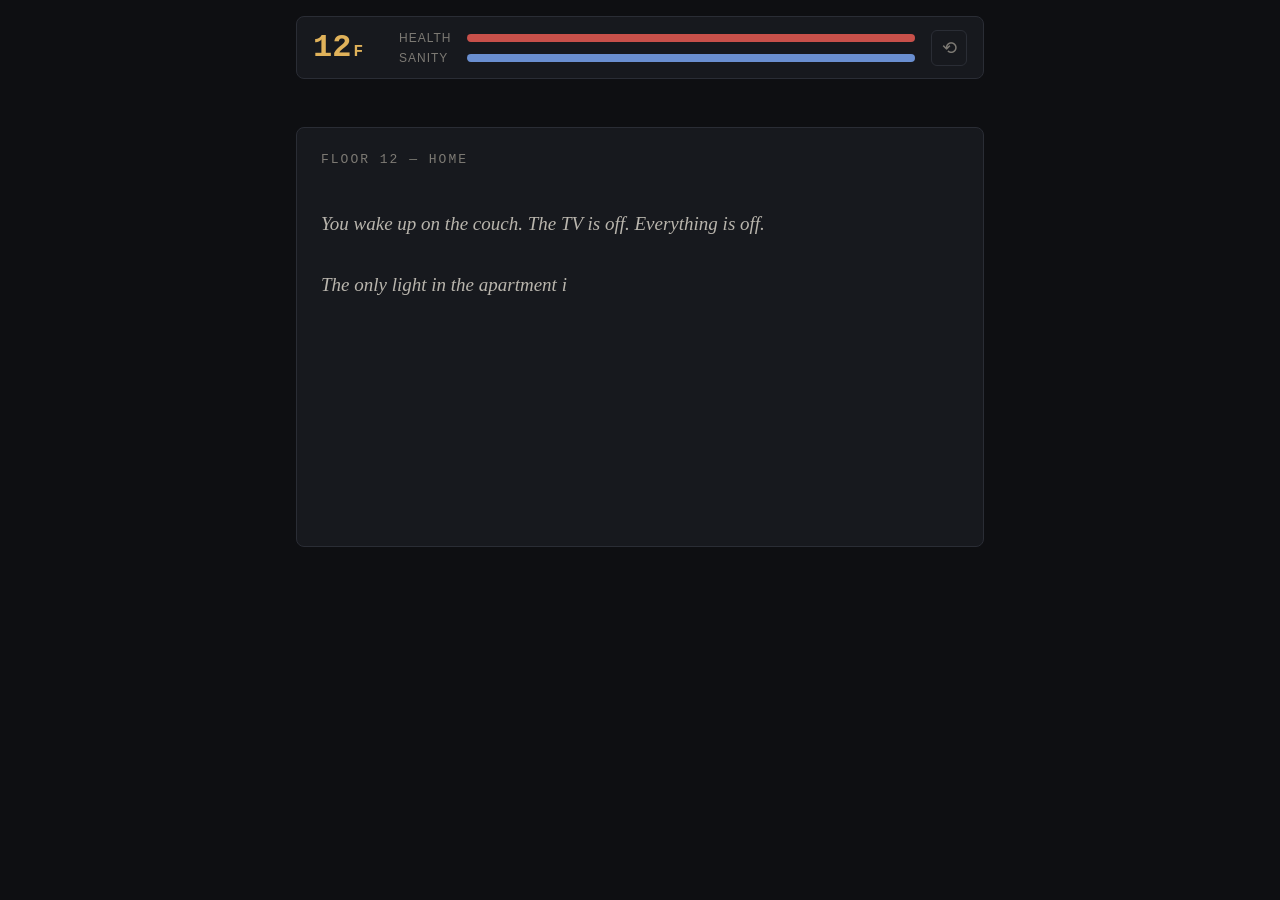
==== index.html @ d9937dc9 "Start Way Down: dialogue engine and floors 12-10 Plain HTML/JS escape-the-building survival game. In" ====
<!doctype html>
<html lang="en">
<head>
  <meta charset="utf-8">
  <meta name="viewport" content="width=device-width, initial-scale=1">
  <title>Way Down</title>
  <link rel="stylesheet" href="style.css">
</head>
<body>
  <div id="app">
    <header id="hud">
      <div id="floor-badge"><span id="floor-num">12</span><small>F</small></div>
      <div id="stats">
        <div class="stat">
          <label>Health</label>
          <div class="bar"><div id="health-bar" class="fill health"></div></div>
        </div>
        <div class="stat">
          <label>Sanity</label>
          <div class="bar"><div id="sanity-bar" class="fill sanity"></div></div>
        </div>
      </div>
      <button id="menu-btn" title="Restart">⟲</button>
    </header>

    <div id="inventory"></div>

    <main id="scene">
      <div id="floor-title"></div>
      <div id="speaker"></div>
      <div id="text"></div>
      <div id="choices"></div>
    </main>
  </div>

  <!-- Engine first, then each floor registers itself. Add new floors here. -->
  <script src="js/engine.js"></script>
  <script src="js/floors/floor12.js"></script>
  <script src="js/floors/floor11.js"></script>
  <script src="js/floors/floor10.js"></script>
  <script src="js/main.js"></script>
</body>
</html>
---- style.css ----
:root {
  --bg: #0e0f12;
  --panel: #17191e;
  --line: #2a2d35;
  --text: #d9d6cf;
  --muted: #7d7a74;
  --accent: #e0b25a;
  --health: #c8504a;
  --sanity: #6a8fd1;
  --danger: #ff6b5e;
}

* { box-sizing: border-box; }

body {
  margin: 0;
  background: var(--bg);
  color: var(--text);
  font-family: Georgia, "Times New Roman", serif;
  min-height: 100vh;
}

#app {
  max-width: 720px;
  margin: 0 auto;
  padding: 16px;
}

/* ---------- HUD ---------- */
#hud {
  display: flex;
  align-items: center;
  gap: 16px;
  padding: 12px 16px;
  background: var(--panel);
  border: 1px solid var(--line);
  border-radius: 8px;
}

#floor-badge {
  font-family: "Courier New", monospace;
  font-size: 32px;
  font-weight: bold;
  color: var(--accent);
  min-width: 70px;
}
#floor-badge small { font-size: 16px; margin-left: 2px; }

#stats { flex: 1; display: grid; gap: 6px; }
.stat { display: grid; grid-template-columns: 60px 1fr; align-items: center; gap: 8px; }
.stat label { font-size: 12px; color: var(--muted); text-transform: uppercase; letter-spacing: 1px; font-family: sans-serif; }
.bar { height: 8px; background: #0a0b0d; border-radius: 4px; overflow: hidden; }
.fill { height: 100%; transition: width .4s ease; }
.fill.health { background: var(--health); }
.fill.sanity { background: var(--sanity); }

#menu-btn {
  background: none;
  border: 1px solid var(--line);
  color: var(--muted);
  border-radius: 6px;
  font-size: 18px;
  width: 36px; height: 36px;
  cursor: pointer;
}
#menu-btn:hover { color: var(--text); }

/* ---------- Inventory ---------- */
#inventory {
  display: flex;
  flex-wrap: wrap;
  gap: 6px;
  min-height: 28px;
  margin: 10px 0;
}
.item {
  font-family: sans-serif;
  font-size: 12px;
  padding: 4px 10px;
  border: 1px solid var(--line);
  border-radius: 999px;
  color: var(--accent);
  background: var(--panel);
}
.item.new { animation: pop .6s ease; }
@keyframes pop { 0% { transform: scale(1.4); } 100% { transform: scale(1); } }

/* ---------- Scene ---------- */
#scene {
  background: var(--panel);
  border: 1px solid var(--line);
  border-radius: 8px;
  padding: 24px;
  min-height: 420px;
}

#floor-title {
  font-family: "Courier New", monospace;
  color: var(--muted);
  font-size: 13px;
  letter-spacing: 2px;
  text-transform: uppercase;
  margin-bottom: 16px;
}

#speaker {
  font-family: sans-serif;
  font-weight: bold;
  font-size: 14px;
  letter-spacing: 1px;
  text-transform: uppercase;
  margin-bottom: 8px;
  min-height: 18px;
}

#text {
  font-size: 19px;
  line-height: 1.6;
  white-space: pre-wrap;
  min-height: 120px;
  cursor: pointer;
}
#text.narration { color: #b9b5ad; font-style: italic; }

.stat-change {
  display: inline-block;
  font-family: sans-serif;
  font-size: 13px;
  margin: 12px 8px 0 0;
  padding: 2px 8px;
  border-radius: 4px;
  background: #0a0b0d;
}
.stat-change.bad { color: var(--danger); }
.stat-change.good { color: #8fd19a; }

#choices { display: grid; gap: 8px; margin-top: 24px; }
.choice {
  text-align: left;
  font: inherit;
  font-size: 16px;
  color: var(--text);
  background: #1e2128;
  border: 1px solid var(--line);
  border-radius: 6px;
  padding: 12px 14px;
  cursor: pointer;
  transition: border-color .15s, background .15s;
}
.choice:hover, .choice:focus-visible { border-color: var(--accent); background: #232730; outline: none; }
.choice .key { color: var(--muted); font-family: monospace; margin-right: 8px; }
.choice .tag { color: var(--accent); font-family: sans-serif; font-size: 12px; margin-left: 6px; }

.shake { animation: shake .35s; }
@keyframes shake {
  20% { transform: translateX(-6px); }
  40% { transform: translateX(6px); }
  60% { transform: translateX(-4px); }
  80% { transform: translateX(4px); }
}

@media (max-width: 480px) {
  #app { padding: 8px; }
  #scene { padding: 16px; }
  #text { font-size: 17px; }
}
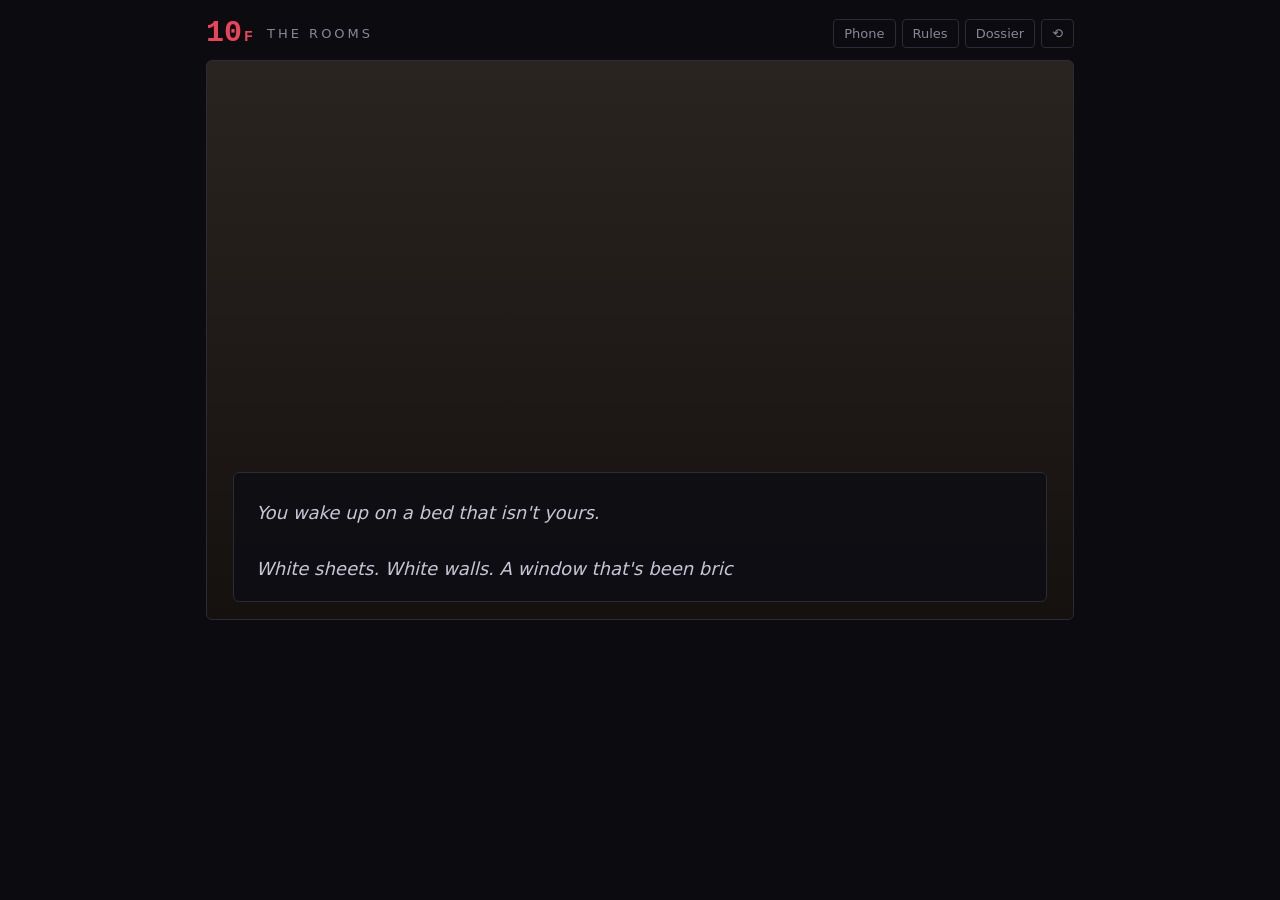
==== commit 6723df5f: "Rework into a death-game visual novel Replace the monster-in-the-building prototype with the new pre" ====
--- a/index.html
+++ b/index.html
@@ -9,35 +9,40 @@
 <body>
   <div id="app">
     <header id="hud">
-      <div id="floor-badge"><span id="floor-num">12</span><small>F</small></div>
-      <div id="stats">
-        <div class="stat">
-          <label>Health</label>
-          <div class="bar"><div id="health-bar" class="fill health"></div></div>
-        </div>
-        <div class="stat">
-          <label>Sanity</label>
-          <div class="bar"><div id="sanity-bar" class="fill sanity"></div></div>
-        </div>
-      </div>
-      <button id="menu-btn" title="Restart">⟲</button>
+      <div id="floor-badge"><span id="floor-num">10</span><small>F</small></div>
+      <div id="floor-theme"></div>
+      <nav>
+        <button id="phone-btn">Phone <span id="phone-badge" hidden>0</span></button>
+        <button id="rules-btn">Rules</button>
+        <button id="cast-btn">Dossier</button>
+        <button id="menu-btn" title="Restart">⟲</button>
+      </nav>
     </header>
 
+    <main id="stage">
+      <div id="portraits"></div>
+      <div id="dialogue">
+        <div id="speaker"></div>
+        <div id="text"></div>
+      </div>
+    </main>
+
+    <div id="choices"></div>
     <div id="inventory"></div>
-
-    <main id="scene">
-      <div id="floor-title"></div>
-      <div id="speaker"></div>
-      <div id="text"></div>
-      <div id="choices"></div>
-    </main>
   </div>
 
-  <!-- Engine first, then each floor registers itself. Add new floors here. -->
+  <div id="panel" hidden>
+    <div id="panel-box">
+      <div id="panel-head"><h2 id="panel-title"></h2><button id="panel-close">✕</button></div>
+      <div id="panel-body"></div>
+    </div>
+  </div>
+
+  <!-- Engine first, then characters, then each floor. Add new floors here. -->
   <script src="js/engine.js"></script>
-  <script src="js/floors/floor12.js"></script>
-  <script src="js/floors/floor11.js"></script>
+  <script src="js/characters.js"></script>
   <script src="js/floors/floor10.js"></script>
+  <script src="js/floors/floor9.js"></script>
   <script src="js/main.js"></script>
 </body>
 </html>
--- a/style.css
+++ b/style.css
@@ -1,13 +1,12 @@
 :root {
-  --bg: #0e0f12;
-  --panel: #17191e;
-  --line: #2a2d35;
-  --text: #d9d6cf;
-  --muted: #7d7a74;
-  --accent: #e0b25a;
-  --health: #c8504a;
-  --sanity: #6a8fd1;
-  --danger: #ff6b5e;
+  --bg: #0b0b10;
+  --panel: rgba(14, 14, 20, 0.92);
+  --line: #2c2c38;
+  --text: #ece8f0;
+  --muted: #8a8698;
+  --accent: #e8445a;
+  --good: #8fd19a;
+  --bad: #ff6b5e;
 }
 
 * { box-sizing: border-box; }
@@ -16,12 +15,12 @@
   margin: 0;
   background: var(--bg);
   color: var(--text);
-  font-family: Georgia, "Times New Roman", serif;
+  font-family: "Segoe UI", system-ui, sans-serif;
   min-height: 100vh;
 }
 
 #app {
-  max-width: 720px;
+  max-width: 900px;
   margin: 0 auto;
   padding: 16px;
 }
@@ -30,126 +29,212 @@
 #hud {
   display: flex;
   align-items: center;
-  gap: 16px;
-  padding: 12px 16px;
-  background: var(--panel);
-  border: 1px solid var(--line);
-  border-radius: 8px;
-}
-
+  gap: 14px;
+  margin-bottom: 10px;
+}
 #floor-badge {
   font-family: "Courier New", monospace;
-  font-size: 32px;
+  font-size: 30px;
   font-weight: bold;
   color: var(--accent);
-  min-width: 70px;
-}
-#floor-badge small { font-size: 16px; margin-left: 2px; }
-
-#stats { flex: 1; display: grid; gap: 6px; }
-.stat { display: grid; grid-template-columns: 60px 1fr; align-items: center; gap: 8px; }
-.stat label { font-size: 12px; color: var(--muted); text-transform: uppercase; letter-spacing: 1px; font-family: sans-serif; }
-.bar { height: 8px; background: #0a0b0d; border-radius: 4px; overflow: hidden; }
-.fill { height: 100%; transition: width .4s ease; }
-.fill.health { background: var(--health); }
-.fill.sanity { background: var(--sanity); }
-
-#menu-btn {
+}
+#floor-badge small { font-size: 15px; margin-left: 2px; }
+#floor-theme {
+  flex: 1;
+  font-size: 13px;
+  letter-spacing: 3px;
+  text-transform: uppercase;
+  color: var(--muted);
+}
+nav { display: flex; gap: 6px; }
+nav button {
   background: none;
   border: 1px solid var(--line);
   color: var(--muted);
+  border-radius: 4px;
+  padding: 6px 10px;
+  font: inherit;
+  font-size: 13px;
+  cursor: pointer;
+}
+nav button:hover { color: var(--text); border-color: var(--muted); }
+
+/* ---------- Stage ---------- */
+#stage {
+  position: relative;
+  height: min(70vh, 560px);
+  min-height: 420px;
+  border: 1px solid var(--line);
   border-radius: 6px;
-  font-size: 18px;
-  width: 36px; height: 36px;
-  cursor: pointer;
-}
-#menu-btn:hover { color: var(--text); }
-
-/* ---------- Inventory ---------- */
-#inventory {
-  display: flex;
-  flex-wrap: wrap;
-  gap: 6px;
-  min-height: 28px;
-  margin: 10px 0;
-}
-.item {
-  font-family: sans-serif;
-  font-size: 12px;
-  padding: 4px 10px;
-  border: 1px solid var(--line);
-  border-radius: 999px;
+  overflow: hidden;
+  background: linear-gradient(180deg, #1a1a24, #0d0d12);
+  transition: background .6s;
+}
+
+#portraits {
+  position: absolute;
+  inset: 0 0 0 0;
+  display: flex;
+  justify-content: center;
+  align-items: flex-end;
+  gap: 2%;
+  padding: 0 4%;
+}
+
+/* Placeholder portrait: a silhouette tinted with the character's colour.
+   Give a character an `image` to replace it with real art. */
+.portrait {
+  --c: #888;
+  position: relative;
+  flex: 0 1 170px;
+  height: 78%;
+  display: flex;
+  flex-direction: column;
+  align-items: center;
+  transition: opacity .25s, filter .25s, transform .25s;
+}
+.portrait img { height: 100%; object-fit: contain; object-position: bottom; }
+.portrait .head {
+  width: 46%;
+  aspect-ratio: 1;
+  border-radius: 50%;
+  background: var(--c);
+  opacity: .85;
+}
+.portrait .body {
+  width: 92%;
+  flex: 1;
+  margin-top: 6%;
+  border-radius: 45% 45% 0 0;
+  background: linear-gradient(180deg, var(--c), transparent 95%);
+  opacity: .7;
+}
+.portrait .head { display: flex; align-items: center; justify-content: center; position: relative; }
+.portrait .initial {
+  font-size: 22px;
+  font-weight: bold;
+  color: rgba(0, 0, 0, .55);
+}
+/* Wide-brimmed hat for characters with `hat: true`. */
+.portrait.hat .head::before {
+  content: "";
+  position: absolute;
+  top: -8%;
+  left: -40%;
+  right: -40%;
+  height: 34%;
+  background: #1c1a22;
+  border-radius: 50%;
+  box-shadow: 0 -40% 0 -18% #1c1a22;
+}
+.portrait.hat .head::after {
+  content: "";
+  position: absolute;
+  top: -38%;
+  left: 12%;
+  right: 12%;
+  height: 50%;
+  background: #1c1a22;
+  border-radius: 40% 40% 10% 10%;
+}
+.portrait.dim { opacity: .45; filter: saturate(.4); }
+.portrait.speaking { transform: translateY(-8px) scale(1.04); }
+.portrait.dead { filter: grayscale(1) brightness(.5); }
+.portrait.dead::after {
+  content: "✕";
+  position: absolute;
+  top: 2%;
+  font-size: 40px;
   color: var(--accent);
+}
+
+/* ---------- Dialogue box ---------- */
+#dialogue {
+  position: absolute;
+  left: 3%;
+  right: 3%;
+  bottom: 3%;
   background: var(--panel);
-}
-.item.new { animation: pop .6s ease; }
-@keyframes pop { 0% { transform: scale(1.4); } 100% { transform: scale(1); } }
-
-/* ---------- Scene ---------- */
-#scene {
-  background: var(--panel);
-  border: 1px solid var(--line);
-  border-radius: 8px;
-  padding: 24px;
-  min-height: 420px;
-}
-
-#floor-title {
-  font-family: "Courier New", monospace;
-  color: var(--muted);
-  font-size: 13px;
-  letter-spacing: 2px;
-  text-transform: uppercase;
-  margin-bottom: 16px;
-}
-
+  border: 1px solid var(--line);
+  border-radius: 6px;
+  padding: 26px 22px 18px;
+  min-height: 130px;
+}
 #speaker {
-  font-family: sans-serif;
+  --c: #888;
+  position: absolute;
+  top: -16px;
+  left: 18px;
+  padding: 5px 16px;
+  background: var(--c);
+  color: #0b0b10;
   font-weight: bold;
-  font-size: 14px;
   letter-spacing: 1px;
   text-transform: uppercase;
-  margin-bottom: 8px;
-  min-height: 18px;
-}
-
+  font-size: 14px;
+  transform: skewX(-12deg);
+}
 #text {
-  font-size: 19px;
-  line-height: 1.6;
+  font-size: 18px;
+  line-height: 1.55;
   white-space: pre-wrap;
-  min-height: 120px;
   cursor: pointer;
-}
-#text.narration { color: #b9b5ad; font-style: italic; }
+  max-height: 32vh;
+  overflow-y: auto;
+}
+#text.narration { color: #c9c4d4; font-style: italic; }
 
 .stat-change {
   display: inline-block;
-  font-family: sans-serif;
+  font-style: normal;
   font-size: 13px;
-  margin: 12px 8px 0 0;
+  margin: 10px 8px 0 0;
   padding: 2px 8px;
-  border-radius: 4px;
-  background: #0a0b0d;
-}
-.stat-change.bad { color: var(--danger); }
-.stat-change.good { color: #8fd19a; }
-
-#choices { display: grid; gap: 8px; margin-top: 24px; }
+  border-radius: 3px;
+  background: #000;
+}
+.stat-change.bad { color: var(--bad); }
+.stat-change.good { color: var(--good); }
+
+/* ---------- Choices ---------- */
+#choices { display: grid; gap: 8px; margin-top: 12px; }
 .choice {
+  display: flex;
+  align-items: center;
+  gap: 10px;
   text-align: left;
   font: inherit;
   font-size: 16px;
   color: var(--text);
-  background: #1e2128;
-  border: 1px solid var(--line);
-  border-radius: 6px;
-  padding: 12px 14px;
+  background: #16161f;
+  border: 1px solid var(--line);
+  border-left: 3px solid var(--line);
+  border-radius: 4px;
+  padding: 11px 14px;
   cursor: pointer;
   transition: border-color .15s, background .15s;
 }
-.choice:hover, .choice:focus-visible { border-color: var(--accent); background: #232730; outline: none; }
-.choice .key { color: var(--muted); font-family: monospace; margin-right: 8px; }
-.choice .tag { color: var(--accent); font-family: sans-serif; font-size: 12px; margin-left: 6px; }
+.choice:hover:not(:disabled), .choice:focus-visible { border-color: var(--accent); background: #1d1d28; outline: none; }
+.choice:disabled { opacity: .45; cursor: not-allowed; }
+.choice.elevator { border-left-color: #c9a227; }
+.choice .key {
+  font-family: monospace;
+  color: var(--muted);
+  min-width: 14px;
+}
+.choice .tag { color: #c9a227; font-size: 12px; }
+
+/* ---------- Inventory ---------- */
+#inventory { display: flex; flex-wrap: wrap; gap: 6px; margin-top: 12px; }
+.item {
+  font-size: 12px;
+  padding: 4px 10px;
+  border: 1px solid var(--line);
+  border-radius: 999px;
+  color: #c9a227;
+}
+.item.new { animation: pop .6s ease; }
+@keyframes pop { 0% { transform: scale(1.4); } 100% { transform: scale(1); } }
 
 .shake { animation: shake .35s; }
 @keyframes shake {
@@ -159,8 +244,70 @@
   80% { transform: translateX(4px); }
 }
 
-@media (max-width: 480px) {
+#phone-badge {
+  display: inline-block;
+  min-width: 18px;
+  padding: 0 5px;
+  margin-left: 2px;
+  border-radius: 9px;
+  background: var(--accent);
+  color: #fff;
+  font-size: 11px;
+  font-weight: bold;
+  text-align: center;
+}
+#phone-badge[hidden] { display: none; }
+
+/* ---------- Panels (rules, dossier, phone) ---------- */
+#panel {
+  position: fixed;
+  inset: 0;
+  background: rgba(0, 0, 0, .7);
+  display: flex;
+  align-items: center;
+  justify-content: center;
+  padding: 16px;
+  z-index: 10;
+}
+#panel[hidden] { display: none; }
+#panel-box {
+  width: 100%;
+  max-width: 560px;
+  max-height: 85vh;
+  overflow-y: auto;
+  background: #12121a;
+  border: 1px solid var(--line);
+  border-radius: 6px;
+  padding: 18px 20px;
+}
+#panel-head { display: flex; justify-content: space-between; align-items: center; }
+#panel-head h2 { margin: 0; font-size: 16px; letter-spacing: 3px; text-transform: uppercase; color: var(--accent); }
+#panel-close { background: none; border: none; color: var(--muted); font-size: 18px; cursor: pointer; }
+
+.rule { border-left: 3px solid var(--accent); padding: 8px 12px; margin-top: 14px; background: #181822; }
+.rule.met { border-left-color: var(--good); }
+.rule-head { font-size: 12px; color: var(--muted); text-transform: uppercase; letter-spacing: 1px; display: flex; justify-content: space-between; }
+.rule.met .rule-head span { color: var(--good); }
+.rule-text { margin-top: 6px; font-family: "Courier New", monospace; }
+
+.sms { margin-top: 12px; padding: 10px 12px; background: #1b1b26; border-radius: 10px 10px 10px 2px; max-width: 90%; }
+.sms.unread { box-shadow: inset 3px 0 0 var(--accent); }
+.sms-from { font-size: 12px; font-weight: bold; margin-bottom: 3px; }
+.sms-text { white-space: pre-wrap; font-size: 15px; }
+
+.cast { display: flex; gap: 14px; align-items: center; margin-top: 14px; }
+.cast .portrait.small { flex: 0 0 52px; height: 64px; }
+.cast .portrait.small .initial { font-size: 11px; }
+.cast .portrait.small.dead::after { font-size: 22px; }
+.cast-name { font-weight: bold; }
+.cast-name small { color: var(--accent); font-weight: normal; }
+.cast-bio { font-size: 14px; color: var(--muted); margin-top: 2px; }
+.cast.is-dead .cast-bio { text-decoration: line-through; }
+
+@media (max-width: 560px) {
   #app { padding: 8px; }
-  #scene { padding: 16px; }
-  #text { font-size: 17px; }
-}
+  #stage { min-height: 460px; }
+  #text { font-size: 16px; }
+  #floor-theme { display: none; }
+  .portrait .initial { font-size: 14px; }
+}
